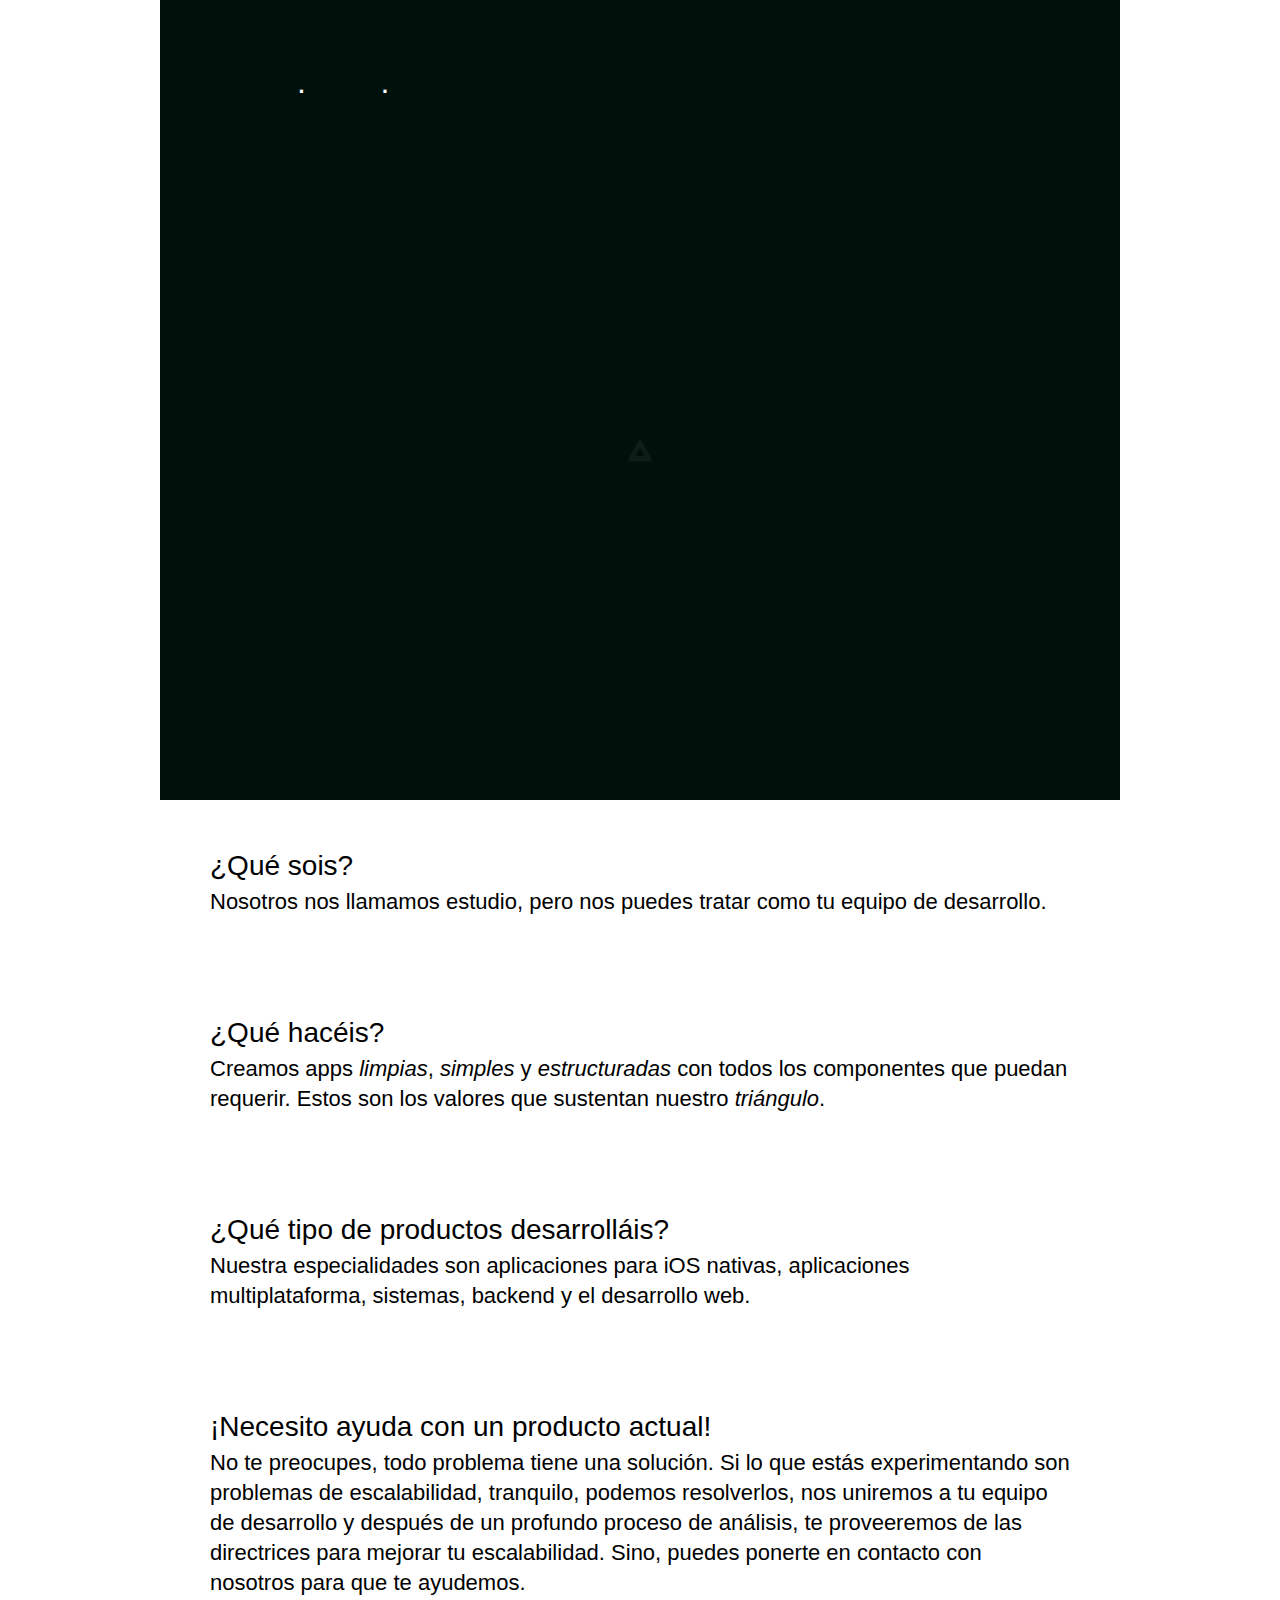
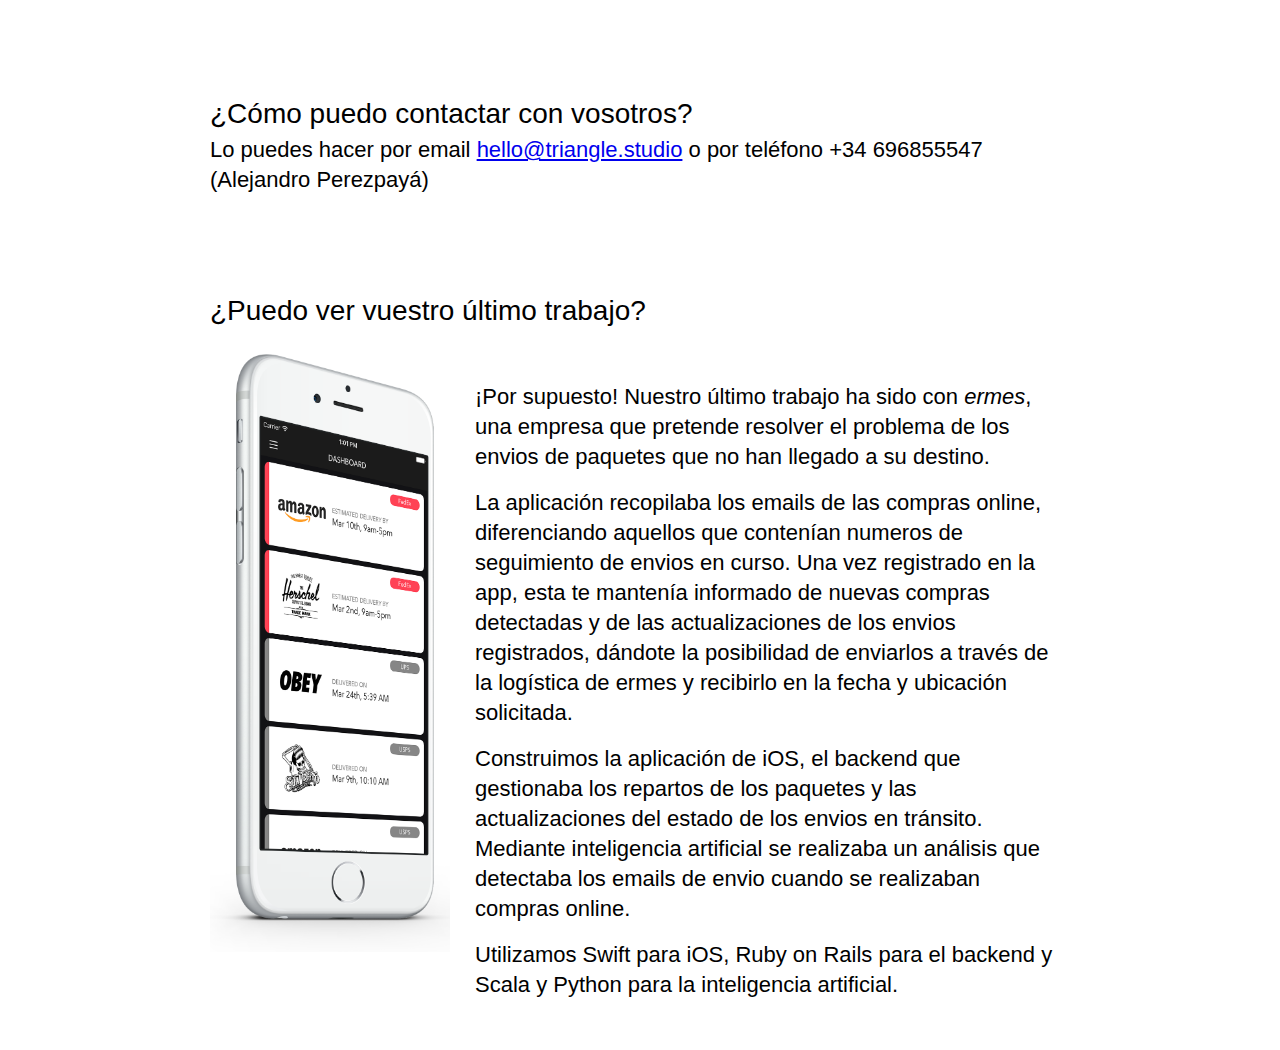
==== es.html @ a0addc86 "Ready" ====
<!DOCTYPE html>
<html>
  <head>
    <meta charset="utf-8">
    <title>Triangle Studio</title>
    <link rel="icon" href="favicon.ico">
    <link rel="stylesheet" href="css/reset.css" media="screen" charset="utf-8">
    <link rel="stylesheet" href="css/master.css" media="screen" charset="utf-8">
    <meta name="viewport" content="width=device-width, initial-scale=1.0">
  </head>
  <body>
    <header>
      <h1>
        <a href="index.html#start">Hello</a>.
        <a href="#start">Hola</a>.
      </h1>
      <img src="img/triangle.svg" />
    </header>
    <section class="faq" id="start">
      <article>
        <h2>¿Qué sois?</h2>
        <p>
          Nosotros nos llamamos <b>estudio</b>, pero nos puedes tratar como tu <b>equipo de desarrollo</b>.
        </p>
      </article>
      <article>
        <h2>¿Qué hacéis?</h2>
        <p>
          Creamos <b>apps</b> <i>limpias</i>, <i>simples</i> y <i>estructuradas</i> con todos los componentes que puedan requerir. Estos son los valores que sustentan nuestro <i>triángulo</i>.
        </p>
      </article>
      <article>
        <h2>¿Qué tipo de productos desarrolláis?</h2>
        <p>
          Nuestra especialidades son aplicaciones para iOS nativas, aplicaciones multiplataforma, sistemas, backend y el desarrollo web.
        </p>
      </article>
      <article>
        <h2>¡Necesito ayuda con un producto actual!</h2>
        <p>
          No te preocupes, todo problema tiene una solución. Si lo que estás experimentando son problemas de escalabilidad, tranquilo, podemos resolverlos, nos uniremos a tu equipo de desarrollo y después de un profundo proceso de análisis, te proveeremos de las directrices para mejorar tu escalabilidad. Sino, puedes ponerte en contacto con nosotros para que te ayudemos.
        </p>
      </article>
      <article>
        <h2>¿Cómo puedo contactar con vosotros?</h2>
        <p>
           Lo puedes hacer por email <a href="mailto:hello@triangle.studio">hello@triangle.studio</a> o por teléfono +34 <b>696855547</b> (Alejandro Perezpayá)
        </p>
      </article>
      <article>
        <h2>¿Puedo ver vuestro último trabajo?</h2>
        <figure class="showcase">
          <img src="img/ermes-1.png" />
        </figure>
        <div class="description">
          <p>
            ¡Por supuesto! Nuestro último trabajo ha sido con <i>ermes</i>, una empresa que pretende resolver el problema de los envios de paquetes que no han llegado a su destino.
          </p>
          <br />
          <p>
            La aplicación recopilaba los emails de las compras online, diferenciando aquellos que contenían numeros de seguimiento de envios en curso. Una vez registrado en la app, esta te mantenía informado de nuevas compras detectadas y de las actualizaciones de los envios registrados, dándote la posibilidad de enviarlos a través de la logística de ermes y recibirlo en la fecha y ubicación solicitada.
          </p>
          <br />
          <p>
            Construimos la aplicación de iOS, el backend que gestionaba los repartos de los paquetes y las actualizaciones del estado de los envios en tránsito.
          </p>
          <p>
            Mediante inteligencia artificial se realizaba un análisis que detectaba los emails de envio cuando se realizaban compras online.
          </p>
          <br />
          <p>
            Utilizamos Swift para iOS, Ruby on Rails para el backend y Scala y Python para la inteligencia artificial.
          </p>
        </div>
      </article>
    </section>
    <footer></footer>
  </body>
</html>
---- css/master.css ----
body {
  font-family: 'Helvetica Neue', 'Helvetica', 'Arial';
  max-width: 960px;
  min-width: 360px;
  position: absolute;
  top: 0; left: 0; right: 0; bottom: 0;
  margin: auto;
}

@keyframes appear {
  100% {
    height: 16em;
    opacity: 1.0;
  }
}

header {
  width: 100%;
  height: 800px;
  background-color: #00100B;
}

header > img {
  position: absolute;
  top: 0; left: 0; right: 0; bottom: 0;
  margin: auto;
  opacity: 0.05;
  animation: appear 1.5s forwards;
  height: 1.5em;
}

header > h1 {
  position: relative;
  top: 2em;
  left: 2em;
  color: #FBFBFB;
  font-size: 32px;
  line-height: 36px;
}

header > h1 > a {
  color: #FBFBFB;
  opacity: 0;
  animation: appear 2.0s forwards;
}

header > h1 > a:hover {
  opacity: 0.6;
  text-decoration: underline;
}

section {
  width: 100%;
}

section > article {
  padding: 50px 50px 50px 50px;
}

section article p {
  font-size: 22px;
  font-weight: 200;
  line-height: 30px;
  vertical-align: text-top;
}

section > article > div.description {
  display: inline-block;
  max-width: 580px;
  min-width: 360px;
  padding-top: 50px;
}

section > article > h2 {
  font-size: 28px;
  font-weight: 400;
  line-height: 32px;
  padding-bottom: 5px;
}

section > article > figure {
  float: left;
  display: inline-block;
  width: 240px;
  padding-right: 25px;
}

figure.showcase > img {
  width: 100%;
}

b { font-weight: 500; }
i { font-style: italic; }
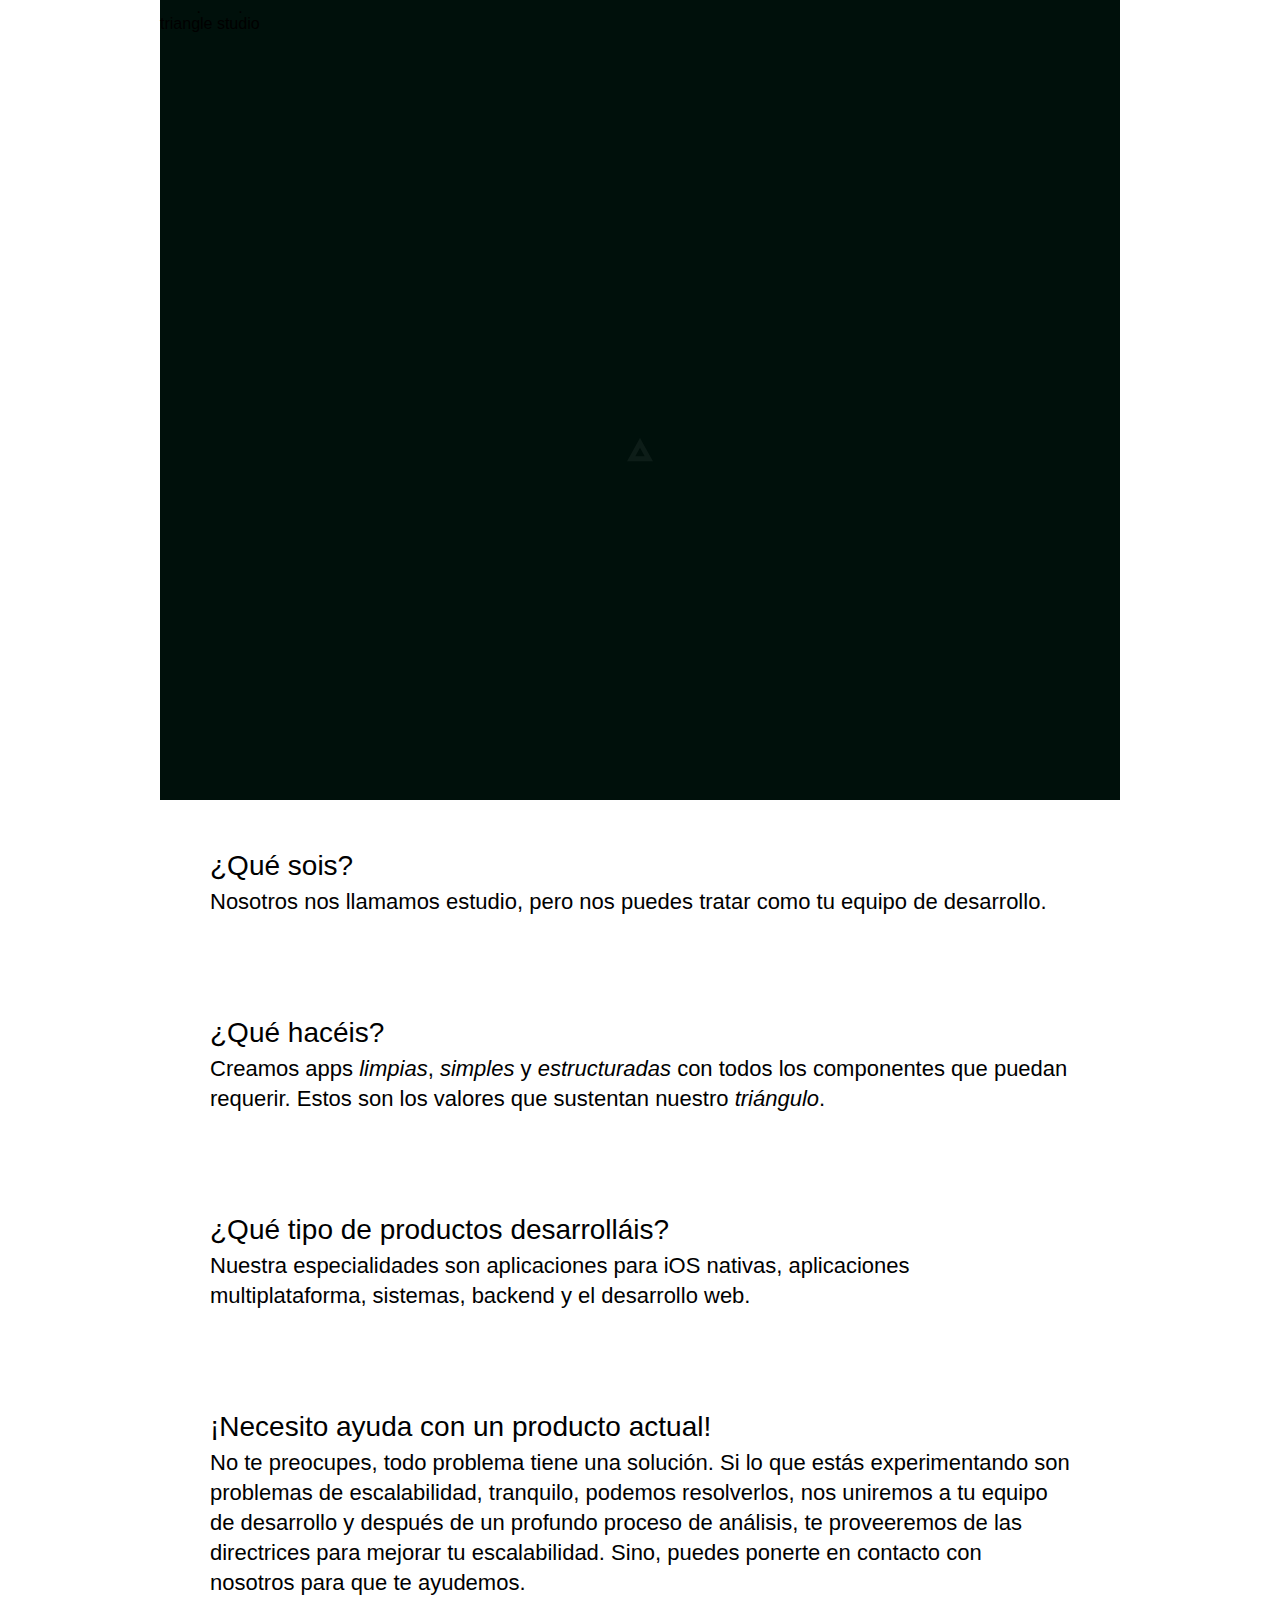
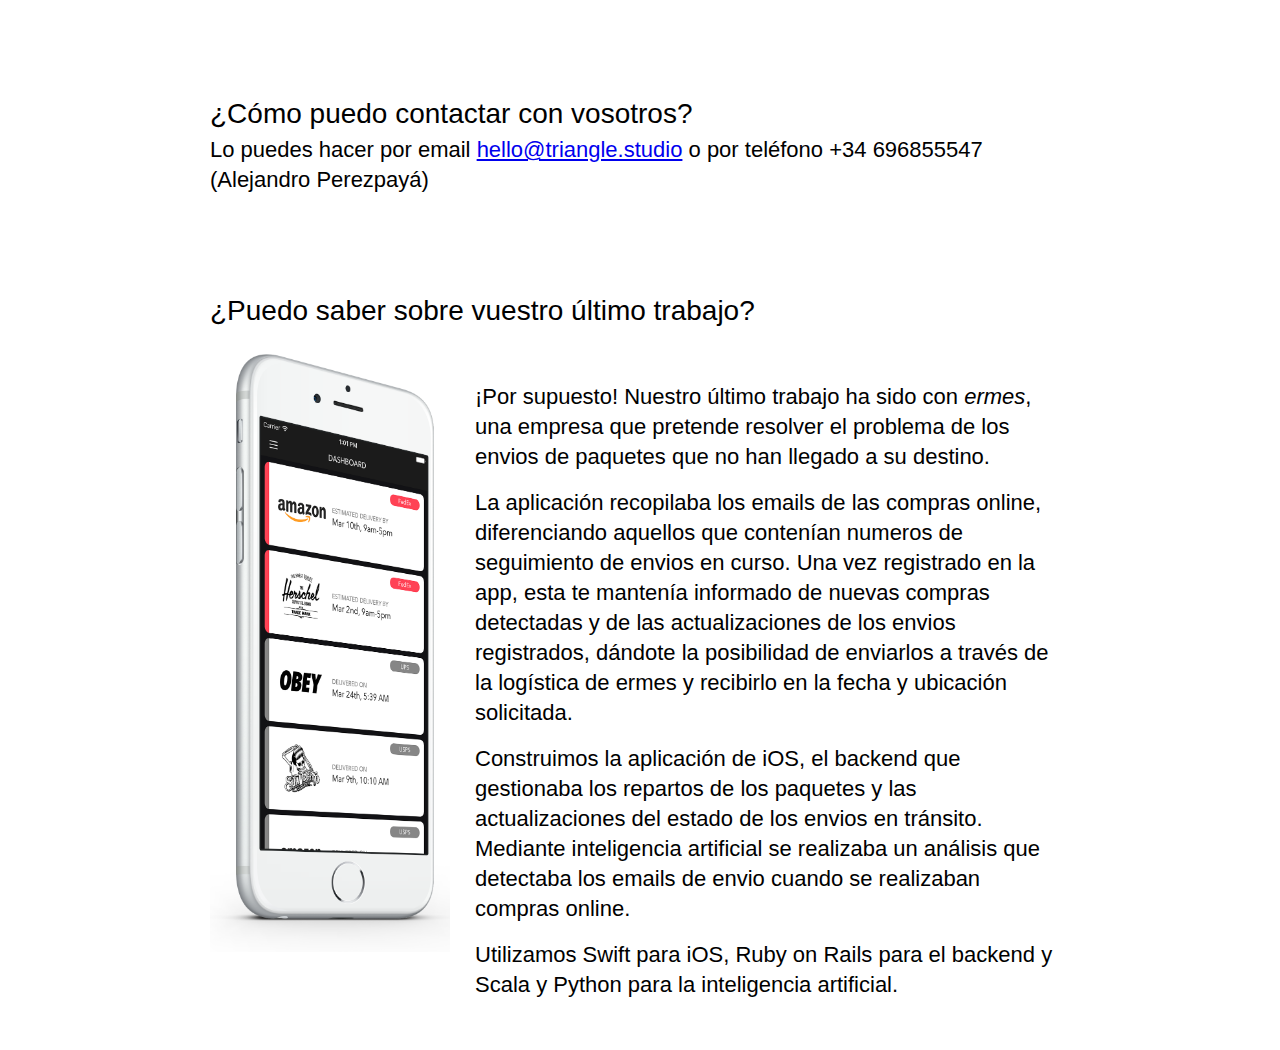
==== commit 0df71bf1: "Improvements" ====
--- a/es.html
+++ b/es.html
@@ -3,6 +3,8 @@
   <head>
     <meta charset="utf-8">
     <title>Triangle Studio</title>
+    <meta name="description" content="Somos Triangle, un estudio de desarrollo de software y creamos apps limpias, simples y estructuradas.">
+    <meta name="keywords" content="studio, estudio, código, apps, app development, app studio, nativa, code, software, software development, iOS, native, backend, web development, rock solid, triangle, clean code, apps nativas, aplicaciones, apps multiplataforma, multiplataforma, cross platform, consultancy, cross platform apps">
     <link rel="icon" href="favicon.ico">
     <link rel="stylesheet" href="css/reset.css" media="screen" charset="utf-8">
     <link rel="stylesheet" href="css/master.css" media="screen" charset="utf-8">
@@ -10,10 +12,13 @@
   </head>
   <body>
     <header>
-      <h1>
-        <a href="index.html#start">Hello</a>.
-        <a href="#start">Hola</a>.
-      </h1>
+      <hgroup>
+        <h1>
+          <a href="index.html#start">Hello</a>.
+          <a href="#start">Hola</a>.
+        </h1>
+        <h2>triangle <b>studio</b></h2>
+      </hgroup>
       <img src="img/triangle.svg" />
     </header>
     <section class="faq" id="start">
@@ -48,7 +53,7 @@
         </p>
       </article>
       <article>
-        <h2>¿Puedo ver vuestro último trabajo?</h2>
+        <h2>¿Puedo saber sobre vuestro último trabajo?</h2>
         <figure class="showcase">
           <img src="img/ermes-1.png" />
         </figure>
--- a/css/master.css
+++ b/css/master.css
@@ -38,14 +38,15 @@
   line-height: 36px;
 }
 
-header > h1 > a {
+h1 > a {
   color: #FBFBFB;
   opacity: 0;
   animation: appear 2.0s forwards;
 }
 
-header > h1 > a:hover {
-  opacity: 0.6;
+h1 > a:hover {
+  opacity: 0.2;
+  color: #B2B2B2;
   text-decoration: underline;
 }
 
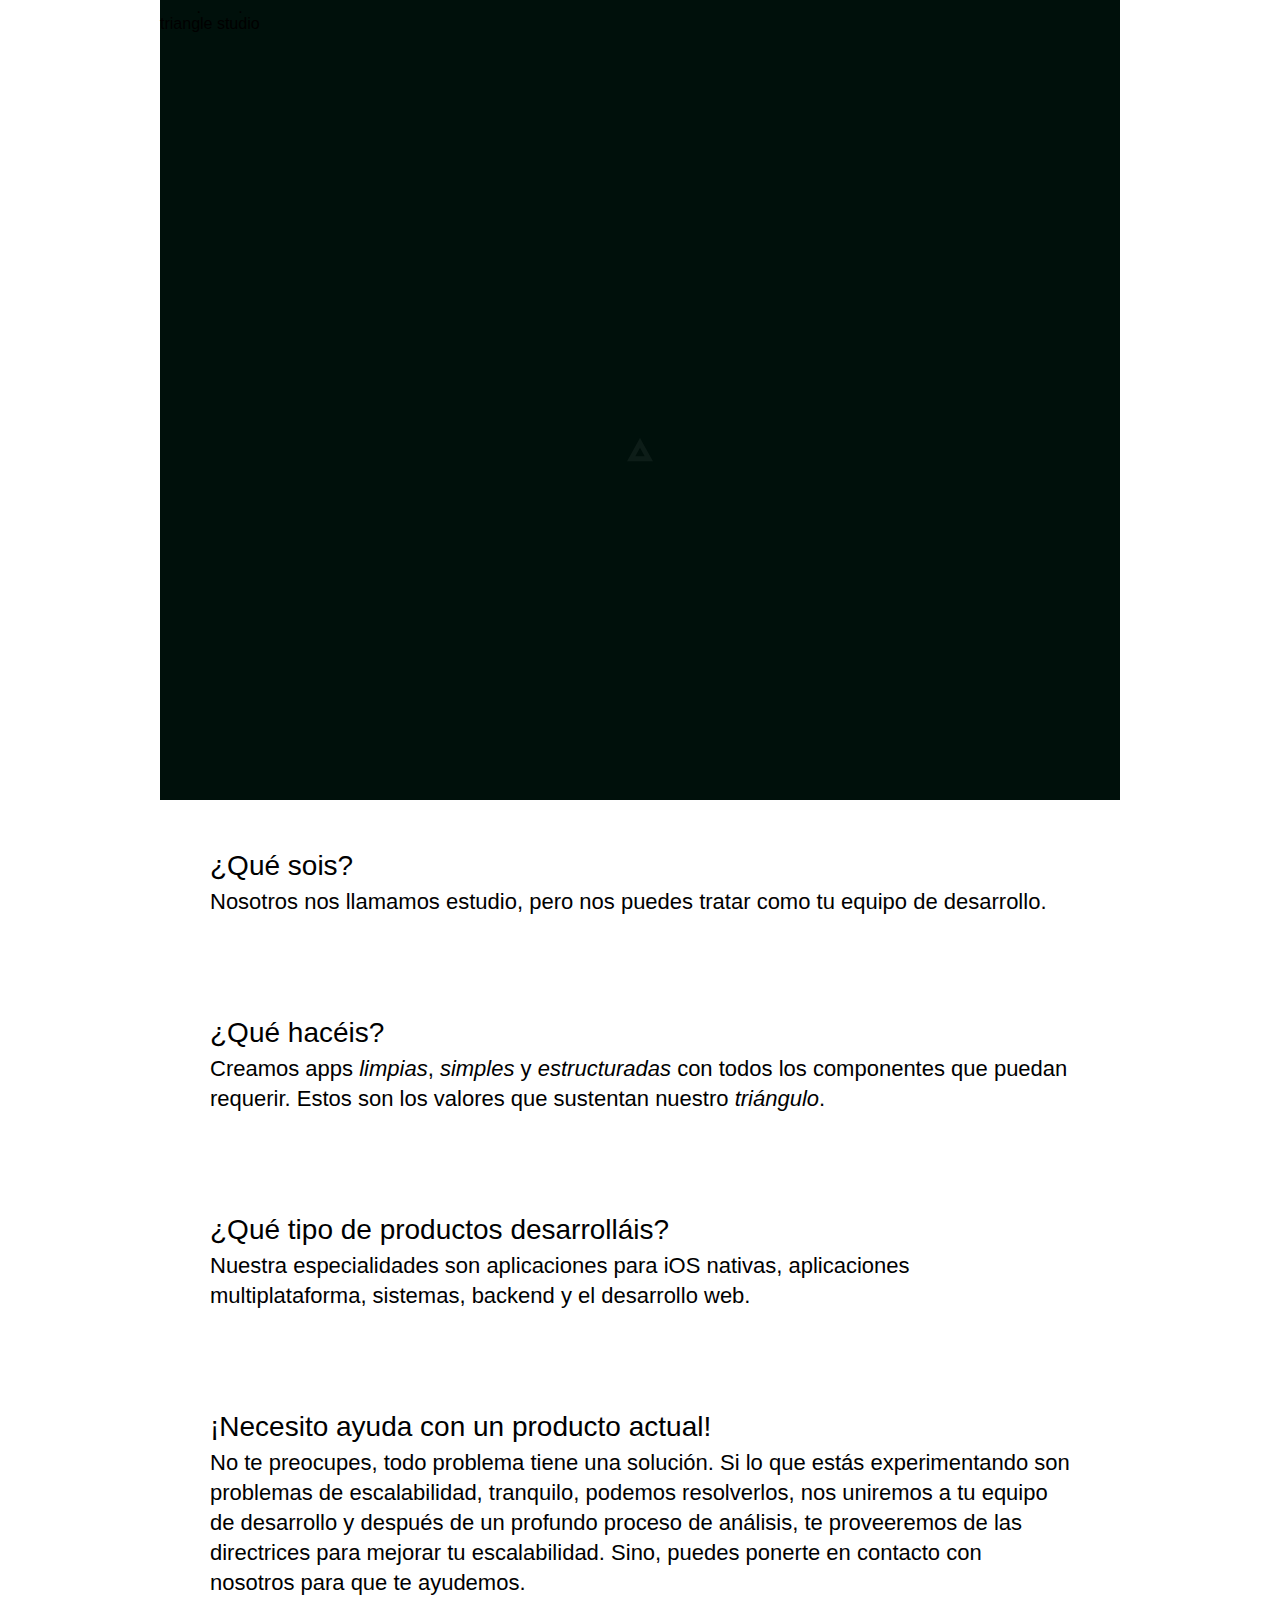
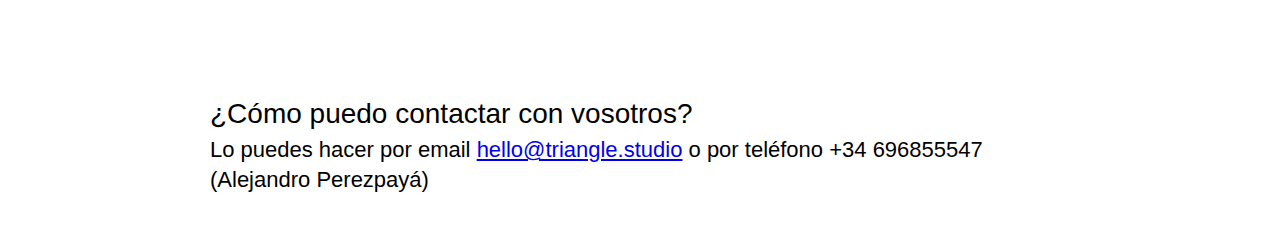
==== commit 579b1779: "They drive me crazy" ====
--- a/es.html
+++ b/es.html
@@ -52,7 +52,7 @@
            Lo puedes hacer por email <a href="mailto:hello@triangle.studio">hello@triangle.studio</a> o por teléfono +34 <b>696855547</b> (Alejandro Perezpayá)
         </p>
       </article>
-      <article>
+      <!-- <article>
         <h2>¿Puedo saber sobre vuestro último trabajo?</h2>
         <figure class="showcase">
           <img src="img/ermes-1.png" />
@@ -77,7 +77,7 @@
             Utilizamos Swift para iOS, Ruby on Rails para el backend y Scala y Python para la inteligencia artificial.
           </p>
         </div>
-      </article>
+      </article> -->
     </section>
     <footer></footer>
   </body>
